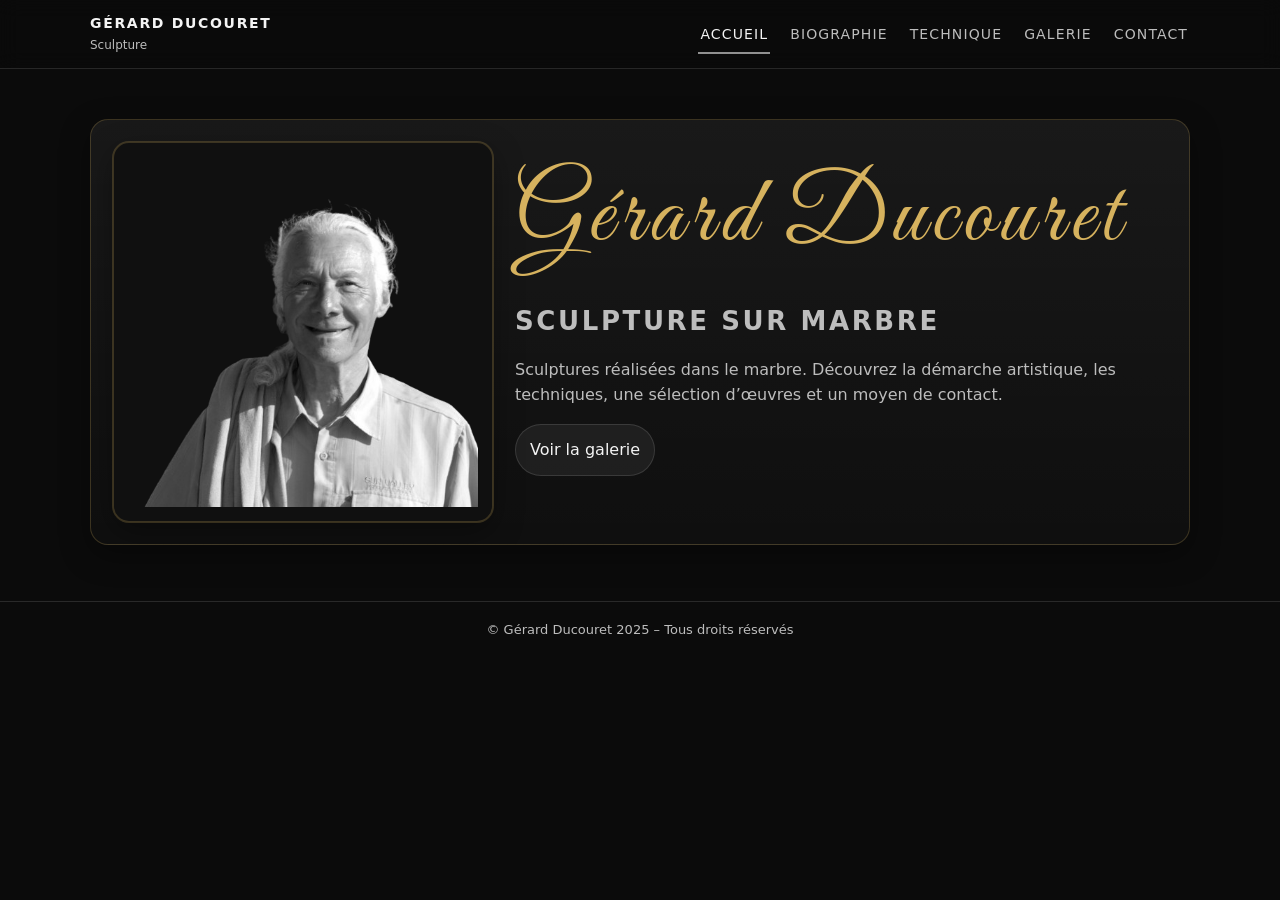
==== index.html @ 2dc9cd83 "Initial commit Created from https://vercel.com/new" ====
<!doctype html>
<html lang="fr">
<head>
  <meta charset="utf-8" />
  <meta name="viewport" content="width=device-width, initial-scale=1" />
  <title>Gérard Ducouret — Sculpture sur marbre</title>
  <link rel="stylesheet" href="styles.css" />
  <script defer src="script.js"></script>
  <link href="https://fonts.googleapis.com/css2?family=Cinzel+Decorative:wght@400;700&display=swap" rel="stylesheet">
  <link href="https://fonts.googleapis.com/css2?family=Great+Vibes&display=swap" rel="stylesheet">
</head>
<body class="page-home">
  <a class="skip-link" href="#contenu">Aller au contenu</a>

  <header>
    <div class="container topbar">
      <div class="brand">
        <strong>Gérard Ducouret</strong>
        <span>Sculpture</span>
      </div>

      <button class="nav-toggle" type="button"
              data-nav-toggle
              aria-controls="nav-drawer"
              aria-expanded="false">
        <span data-nav-icon aria-hidden="true">☰</span>
        <span>Menu</span>
      </button>

      <nav class="nav-desktop" aria-label="Navigation principale">
        <ul>
          <li><a href="index.html">Accueil</a></li>
          <li><a href="biographie.html">Biographie</a></li>
          <li><a href="techniques.html">Technique</a></li>
          <li><a href="galerie.html">Galerie</a></li>
          <li><a href="contact.html">Contact</a></li>
        </ul>
      </nav>
    </div>

    <nav id="nav-drawer" class="nav-drawer container" data-nav-drawer aria-label="Navigation principale (mobile)">
      <ul>
        <li><a href="index.html">Accueil</a></li>
        <li><a href="biographie.html">Biographie</a></li>
        <li><a href="techniques.html">Technique</a></li>
        <li><a href="galerie.html">Galerie</a></li>
        <li><a href="contact.html">Contact</a></li>
      </ul>
    </nav>
  </header>

  <main id="contenu">
    <section class="container hero">
      <div class="hero-card">
        <div class="hero-inner">
          <div class="hero-portrait">
            <img src="Medias/OIP.png" alt="Portrait de Gérard, le sculpteur" />
          </div>
          <div class="hero-text">
            <h1>Gérard Ducouret</h1>
            <h2>Sculpture sur marbre</h2>
            <p>
              Sculptures réalisées dans le marbre.
              Découvrez la démarche artistique, les techniques, une sélection d’œuvres et un moyen de contact.
            </p>
            <p style="margin-top:16px;">
              <a class="btn" href="galerie.html">Voir la galerie</a>
            </p>
          </div>
        </div>
      </div>
    </section>

    
  </main>

  <footer>
    <div class="container">
      © Gérard Ducouret 2025 – Tous droits réservés
    </div>
  </footer>
</body>
</html>
---- styles.css ----
:root{
  --bg:#0b0b0b;
  --panel:#101010;
  --text:#f4f4f4;
  --muted:#bdbdbd;
  --line:rgba(255,255,255,.12);
  --radius:18px;
  --shadow: 0 10px 30px rgba(0,0,0,.35);
  --gold: #d6b25e;
  --gold-soft: rgba(214, 178, 94, .22);
}

*{box-sizing:border-box}
html,body{height:100%}
body{
  margin:0;
  font-family: system-ui, -apple-system, Segoe UI, Roboto, Arial, sans-serif;
  background:var(--bg);
  color:var(--text);
  line-height:1.6;
  overflow-x:hidden;
}

img{max-width:100%; height:auto; display:block}

a{color:inherit; text-decoration:none}
a:hover{opacity:.9}

.container{
  width:min(1100px, 100%);
  margin:0 auto;
  padding:0 16px;
}

.skip-link{
  position:absolute; left:-9999px; top:auto;
  width:1px; height:1px; overflow:hidden;
}
.skip-link:focus{
  position:fixed; left:16px; top:16px;
  width:auto; height:auto;
  background:#fff; color:#000;
  padding:10px 12px; border-radius:12px;
  z-index:9999;
}

header{
  position:sticky;
  top:0;
  z-index:50;
  background:rgba(11,11,11,.72);
  backdrop-filter: blur(10px);
  border-bottom:1px solid var(--line);
}

.topbar{
  display:flex;
  align-items:center;
  justify-content:space-between;
  padding:12px 0;
  gap:14px;
}

.brand{
  display:flex;
  flex-direction:column;
  gap:2px;
}
.brand strong{
  letter-spacing:.12em;
  text-transform:uppercase;
  font-size:14px;
}
.brand span{
  color:var(--muted);
  font-size:12px;
}

.nav-toggle{
  display:inline-flex;
  align-items:center;
  justify-content:center;
  gap:10px;
  border:1px solid var(--line);
  background:transparent;
  color:var(--text);
  padding:10px 12px;
  border-radius:999px;
  cursor:pointer;
}
.nav-toggle:focus{outline:2px solid rgba(255,255,255,.25); outline-offset:2px;}

nav ul{
  list-style:none;
  padding:0; margin:0;
  display:flex;
  gap:18px;
  align-items:center;
}
nav a{
  color:var(--muted);
  font-size:14px;
  letter-spacing:.08em;
  text-transform:uppercase;
  padding:10px 2px;
  border-bottom:2px solid transparent;
}
nav a[aria-current="page"]{
  color:var(--text);
  border-bottom-color: rgba(255,255,255,.55);
}

/* Mobile drawer */
.nav-drawer{
  display:none;
  border-top:1px solid var(--line);
}
.nav-drawer.open{display:block}
.nav-drawer ul{
  display:flex;
  flex-direction:column;
  gap:0;
  padding:8px 0 14px;
}
.nav-drawer a{
  padding:12px 0;
  border-bottom:1px solid var(--line);
}

/* Desktop nav visible */
.nav-desktop{display:none}
@media (min-width: 820px){
  .nav-toggle{display:none}
  .nav-drawer{display:none !important}
  .nav-desktop{display:block}
}

/* Main spacing */
main{padding:28px 0 46px}

/* Hero */
.hero{
  display:grid;
  grid-template-columns: 1fr;
  gap:18px;
  align-items:center;
  padding:22px 0 10px;
}
.hero-card{
  background:linear-gradient(180deg, rgba(255,255,255,.06), rgba(255,255,255,.02));
  border:1px solid var(--line);
  border-radius:var(--radius);
  box-shadow:var(--shadow);
  overflow:hidden;
}
.hero-inner{
  display:grid;
  grid-template-columns: 1fr;
  gap:16px;
  padding:18px;
}
.hero-portrait{
  background:var(--panel);
  border:1px solid var(--line);
  border-radius:16px;
  padding:14px;
  display:flex;
  justify-content:center;
  align-items:center;
}
.hero-portrait img{
  max-height:340px;
  width:auto;
}
.hero-text h1{
  margin:0 0 6px;
  font-size: clamp(28px, 6vw, 52px);
  letter-spacing:.08em;
  text-transform:uppercase;
}
.hero-text h2{
  margin:0;
  color:var(--muted);
  font-weight:600;
  font-size: clamp(18px, 3.8vw, 26px);
  letter-spacing:.1em;
  text-transform:uppercase;
}
.hero-text p{
  margin:14px 0 0;
  color:var(--muted);
  max-width:65ch;
}
@media (min-width: 920px){
  .hero-inner{
    grid-template-columns: 380px 1fr;
    gap:22px;
    padding:22px;
  }
  .hero-portrait img{max-height:420px}
}

/* Content cards */
.card{
  background:rgba(255,255,255,.03);
  border:1px solid var(--line);
  border-radius:var(--radius);
  padding:18px;
}
.card h1,.card h2,.card h3{margin-top:0}
.card p{color:var(--muted)}
hr{
  border:none;
  border-top:1px solid var(--line);
  margin:18px 0;
}

/* Gallery */
.gallery{
  display:grid;
  grid-template-columns: repeat(auto-fit, minmax(230px, 1fr));
  gap:16px;
}
.figure{
  background:rgba(255,255,255,.03);
  border:1px solid var(--line);
  border-radius:var(--radius);
  overflow:hidden;
  box-shadow:var(--shadow);
}
.figure .imgwrap{
  background: #0e0e0e;
  padding:14px;
  display:flex;
  justify-content:center;
  align-items:center;
}
.figure img{
  max-height:320px;
  width:auto;
}
.figure figcaption{
  padding:14px;
  color:var(--muted);
  font-size:14px;
}

/* Contact */
form{
  display:grid;
  gap:12px;
  max-width: 620px;
}
label{font-size:14px; color:var(--muted)}
input, textarea{
  width:100%;
  padding:12px 12px;
  border-radius:14px;
  border:1px solid var(--line);
  background:rgba(0,0,0,.35);
  color:var(--text);
}
textarea{min-height:140px; resize:vertical}
.btn{
  display:inline-flex;
  justify-content:center;
  align-items:center;
  border-radius:999px;
  border:1px solid var(--line);
  padding:12px 14px;
  cursor:pointer;
  background:rgba(255,255,255,.06);
  color:var(--text);
  width:fit-content;
}
.btn:hover{background:rgba(255,255,255,.09)}
.note{
  color:var(--muted);
  font-size:14px;
}


/* Footer */
footer{
  border-top:1px solid var(--line);
  padding:18px 0;
  color:var(--muted);
  font-size:13px;
  text-align:center;
}
/* Lightbox */
.lightbox {
  position: fixed;
  inset: 0;
  display: none;
  z-index: 999;
}

.lightbox.open { display: block; }

.lightbox__backdrop {
  position: absolute;
  inset: 0;
  background: rgba(0,0,0,.75);
}

.lightbox__content {
  position: absolute;
  inset: 0;
  display: grid;
  place-items: center;
  padding: 18px;
}

.lightbox__panel {
  position: relative;
  max-width: min(1100px, 96vw);
  max-height: 88vh;
  width: fit-content;
  background: rgba(10,10,10,.9);
  border: 1px solid var(--line);
  border-radius: 18px;
  box-shadow: var(--shadow);
  overflow: hidden;
}

.lightbox__imgwrap {
  padding: 14px;
  display: grid;
  place-items: center;
}

.lightbox__img {
  max-width: 92vw;
  max-height: 70vh;
  width: auto;
  height: auto;
  display: block;
}

.lightbox__caption {
  padding: 12px 14px 14px;
  color: var(--muted);
  font-size: 14px;
  border-top: 1px solid var(--line);
}

.lightbox__close {
  position: absolute;
  top: 10px;
  right: 10px;
  border: 1px solid var(--line);
  background: rgba(255,255,255,.06);
  color: var(--text);
  border-radius: 999px;
  padding: 10px 12px;
  cursor: pointer;
}

.figure button.imgbtn {
  all: unset;
  cursor: zoom-in;
  display: block;
  width: 100%;
}

.figure button.imgbtn:focus {
  outline: 2px solid rgba(255,255,255,.25);
  outline-offset: 2px;
}
.page-bio main .card h1,
.page-bio main .card h2,
.page-bio main .card h3{
  color: var(--gold);
 
}

.page-home .hero-portrait{
  border-color: var(--gold-soft);
  box-shadow: 0 0 0 1px var(--gold-soft), var(--shadow);
}
.page-home .hero-card{
  border-color: var(--gold-soft);
}


.page-home .hero-text h1{
  font-family: 'Great Vibes', cursive;
  font-size: clamp(52px, 9vw, 96px);
  font-weight: 400;
  color: var(--gold);
  letter-spacing: 0.06em;
  text-transform: none; /* IMPORTANT */
}

/* Titres dorés : Galerie / Technique / Contact */
.page-galerie h1,
.page-technique h1,
.page-contact h1{
  color: var(--gold);
}

/* Typographie pour TOUS les titres */
/* h1, h2, h3{
  font-family: 'Great Vibes', cursive;
  font-weight: 400;
  letter-spacing: 0.06em;
  text-transform: none;
} */
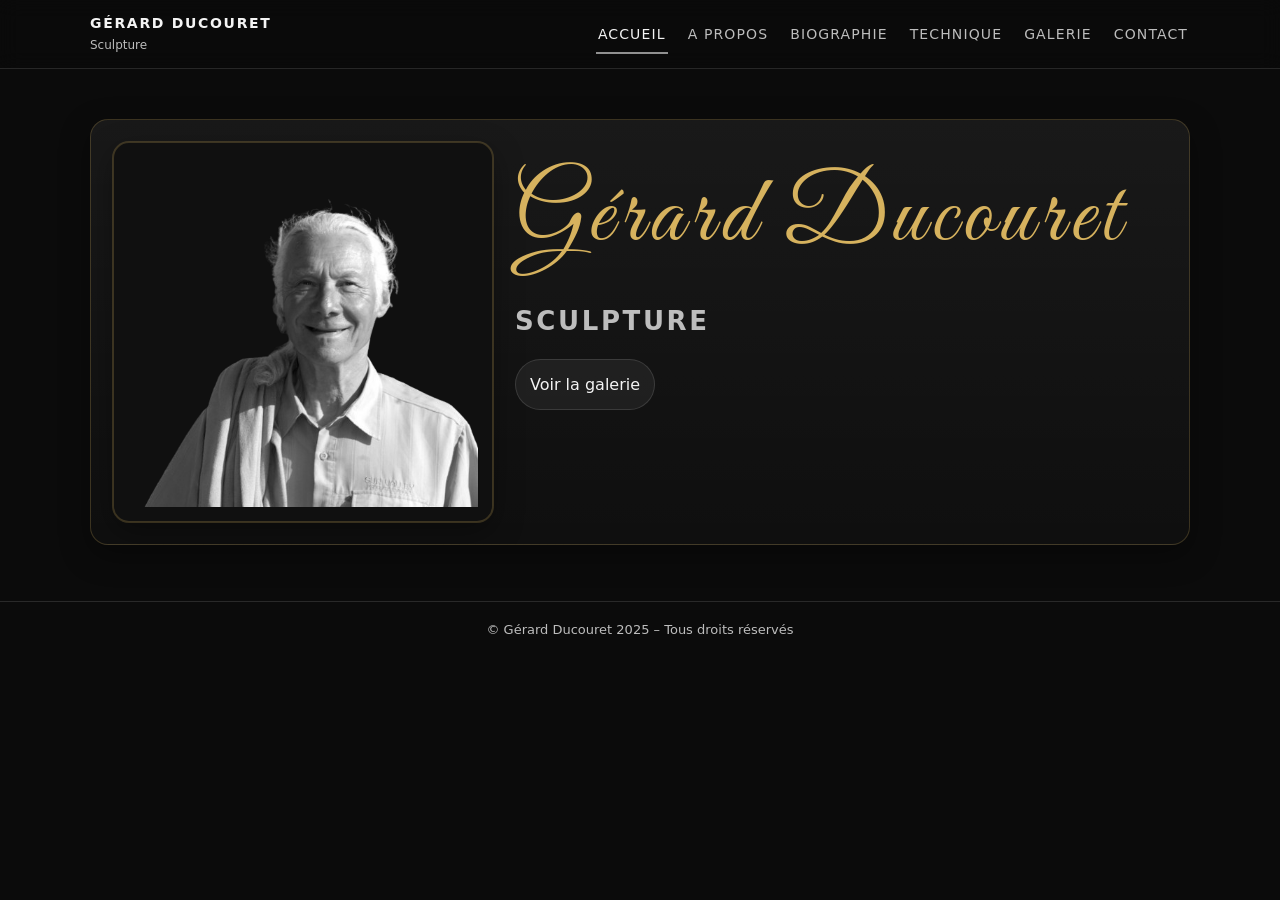
==== commit 5661ef93: "Fix navigation links and clean up HTML structure" ====
--- a/index.html
+++ b/index.html
@@ -30,6 +30,7 @@
       <nav class="nav-desktop" aria-label="Navigation principale">
         <ul>
           <li><a href="index.html">Accueil</a></li>
+          <li><a href="A propos.html">A propos</a></li>
           <li><a href="biographie.html">Biographie</a></li>
           <li><a href="techniques.html">Technique</a></li>
           <li><a href="galerie.html">Galerie</a></li>
@@ -41,6 +42,7 @@
     <nav id="nav-drawer" class="nav-drawer container" data-nav-drawer aria-label="Navigation principale (mobile)">
       <ul>
         <li><a href="index.html">Accueil</a></li>
+        <li><a href="A propos.html">A propos</a></li>
         <li><a href="biographie.html">Biographie</a></li>
         <li><a href="techniques.html">Technique</a></li>
         <li><a href="galerie.html">Galerie</a></li>
@@ -58,11 +60,8 @@
           </div>
           <div class="hero-text">
             <h1>Gérard Ducouret</h1>
-            <h2>Sculpture sur marbre</h2>
-            <p>
-              Sculptures réalisées dans le marbre.
-              Découvrez la démarche artistique, les techniques, une sélection d’œuvres et un moyen de contact.
-            </p>
+            <h2>Sculpture</h2>
+          
             <p style="margin-top:16px;">
               <a class="btn" href="galerie.html">Voir la galerie</a>
             </p>
